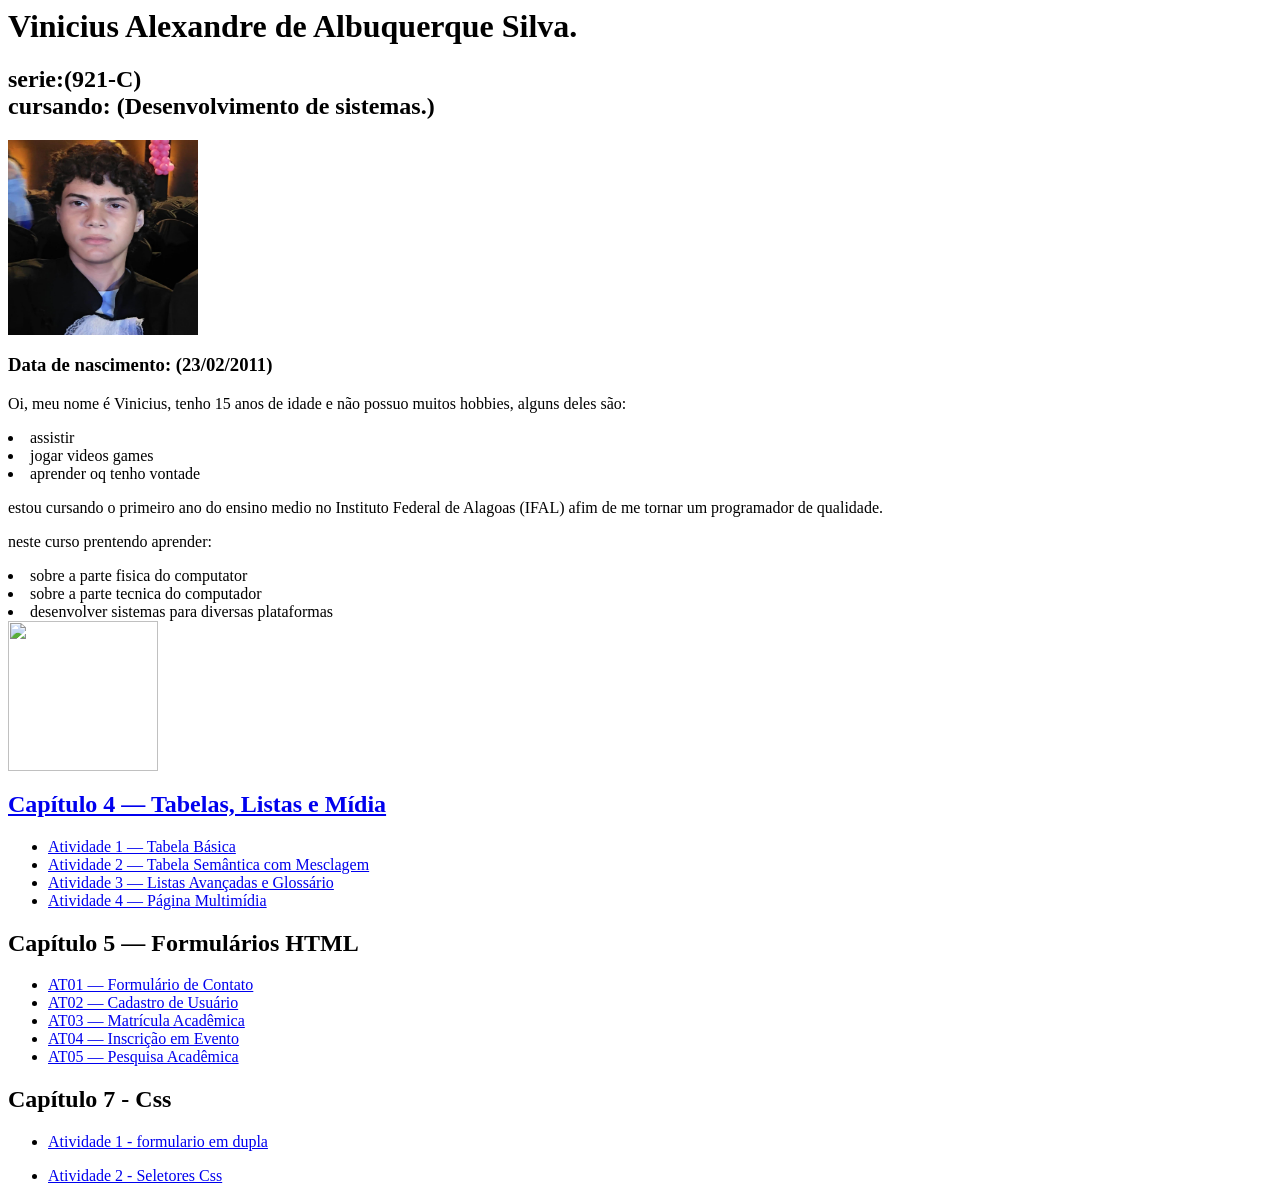
==== index.html @ 52b384c8 "Update navigation links in index.html" ====
<!DOCYTYPE html>
<html>
 <head>
 </head>
 <body>
    <h1>Vinicius Alexandre de Albuquerque Silva. </h1> 
    <h2> serie:(921-C) <br>  cursando: (Desenvolvimento de sistemas.) </h2>
    <img src="vinicius.jpeg"
    alt="homem branco, de olhos e cabelos castanhos"
    height="195"
    width="190"  > 


    <h3>Data de nascimento: (23/02/2011) </h3>
    <p> Oi, meu nome é Vinicius, tenho 15 anos de idade e não possuo muitos hobbies, alguns deles são:</p>
   <li>assistir</i>
   <li>jogar videos games</li> 
   <li>aprender oq tenho vontade</li>
  <p> estou cursando o primeiro ano do ensino medio no Instituto Federal de Alagoas (IFAL) afim de me tornar um programador de qualidade.</p>
  <p> neste curso prentendo aprender: </p>
  <li>sobre a parte fisica do computator</li>
  <li>sobre a parte tecnica do computador</li>
  <li> desenvolver sistemas para diversas plataformas</li>
  <a href="https://www2.ifal.edu.br/campus/maceio/ensino/cursos/tecnicos-integrados/desenvolvimento-de-sistemas">
     <img src="https://www2.ifal.edu.br/o-ifal/comunicacao/arquivos/logos/IFAL_Macei_vertical.png" width="150">
  <section>
  <nav aria-label="Atividades do Capítulo 4">
  <h2>Capítulo 4 — Tabelas, Listas e Mídia</h2>
  <ul>
    <li>
      <a href="at01.html">
        Atividade 1 — Tabela Básica
      </a>
    </li>
    <li>
      <a href="at02.html">
        Atividade 2 — Tabela Semântica com Mesclagem
      </a>
    </li>
    <li>
      <a href="at03.html">
        Atividade 3 — Listas Avançadas e Glossário
      </a>
    </li>
    <li>
      <a href="at04.html">
        Atividade 4 — Página Multimídia
      </a>
    </li>
  </ul>
</nav>
  </section>
<section>
  <h2>Capítulo 5 — Formulários HTML</h2>
  <nav>
    <ul>
      <li><a href="cap05at01.html">AT01 — Formulário de Contato</a></li>
      <li><a href="cap05at02.html">AT02 — Cadastro de Usuário</a></li>
      <li><a href="cap05at03.html">AT03 — Matrícula Acadêmica</a></li>
      <li><a href="cap05at04.html">AT04 — Inscrição em Evento</a></li>
      <li><a href="cap05at05.html">AT05 — Pesquisa Acadêmica</a></li>
    </ul>
  </nav>
</section>
 
     <section>
       <h1>Capítulo 7 - Css</h1>
       <nav>
         <ul>
           <li><a href="atividade-css01-sala">Atividade 1 - formulario em dupla</a></li>
         </ul>
       </nav>
      <nav>
         <ul>
          <li><a href="cap07at01.html/index.html">Atividade 2 - Seletores Css</a></li>
         </ul>
      </nav>
     </section>
  </body>

 

</html>
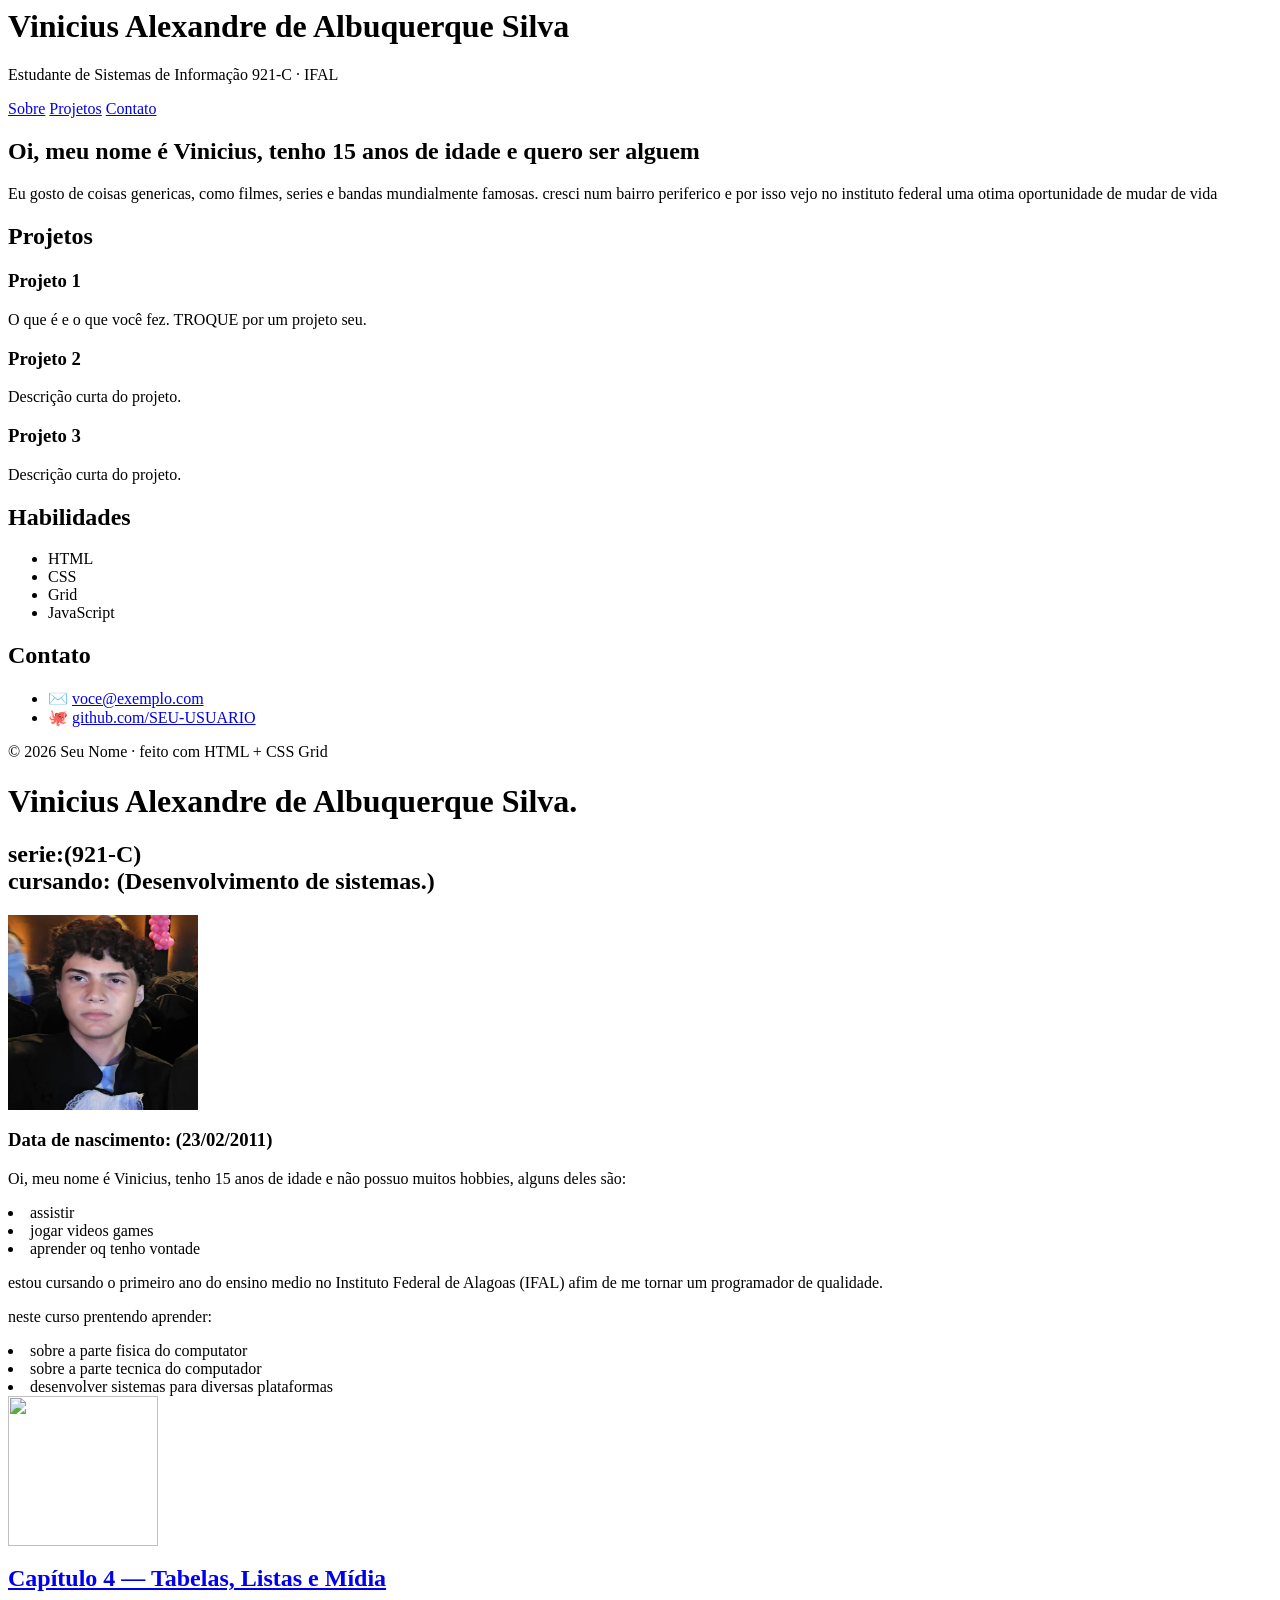
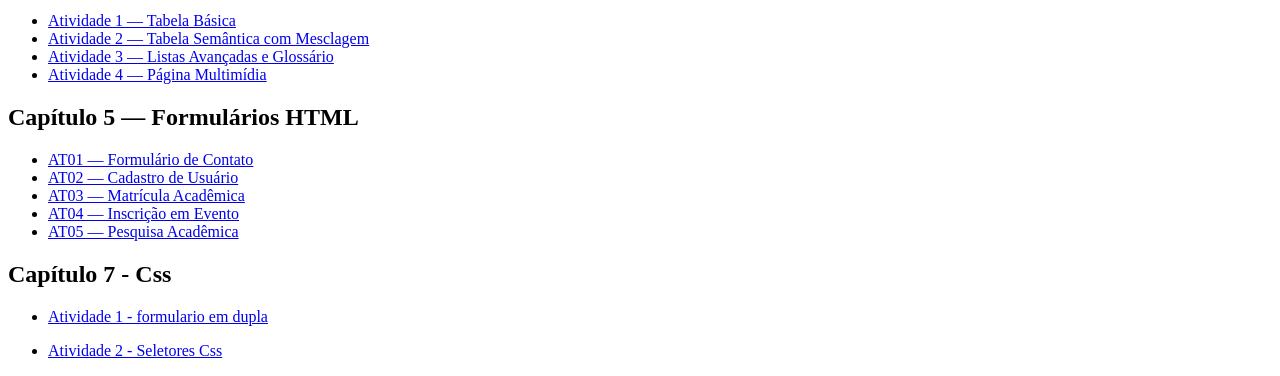
==== commit b2c50e5d: "incompleto Updated the HTML structure and content for a personal webpage." ====
--- a/index.html
+++ b/index.html
@@ -1,4 +1,86 @@
-<!DOCYTYPE html>
+<html lang="pt-BR">
+
+<head>
+  <meta charset="UTF-8">
+  <meta name="viewport" content="width=device-width, initial-scale=1.0">
+  <title>Página Pessoal — Seu Nome</title>
+  <!-- Salve o tema escolhido como "estilo.css" (mesma pasta deste arquivo) -->
+  <link rel="stylesheet" href="tema-1-indigo.css">
+</head>
+
+<body>
+  <div class="pagina">
+
+    <!-- ====== CABEÇALHO — TROQUE pelo seu nome e sua frase ====== -->
+    <header class="cabecalho">
+      <h1>Vinicius Alexandre de Albuquerque Silva</h1>
+      <p>Estudante de Sistemas de Informação 921-C · IFAL</p>
+      <nav>
+        <a href="#sobre">Sobre</a>
+        <a href="#projetos">Projetos</a>
+        <a href="#contato">Contato</a>
+      </nav>
+    </header>
+
+    <!-- ====== CONTEÚDO PRINCIPAL ====== -->
+    <main class="principal">
+      <section id="sobre" class="cartao">
+        <h2> Oi, meu nome é Vinicius, tenho 15 anos de idade e quero ser alguem </h2>
+        <!-- TROQUE por uma breve apresentação sua -->
+        <p>Eu gosto de coisas genericas, como filmes, series e bandas mundialmente famosas.
+        cresci num bairro periferico e por isso vejo no instituto federal uma otima oportunidade de mudar de vida</p>
+      </section>
+
+      <section id="projetos" class="cartao">
+        <h2>Projetos</h2>
+        <!-- Galeria com Grid: cada .projeto é um card; adicione/remova à vontade -->
+        <div class="projetos">
+          <article class="projeto">
+            <h3>Projeto 1</h3>
+            <p>O que é e o que você fez. TROQUE por um projeto seu.</p>
+          </article>
+          <article class="projeto">
+            <h3>Projeto 2</h3>
+            <p>Descrição curta do projeto.</p>
+          </article>
+          <article class="projeto">
+            <h3>Projeto 3</h3>
+            <p>Descrição curta do projeto.</p>
+          </article>
+        </div>
+      </section>
+    </main>
+
+    <!-- ====== BARRA LATERAL ====== -->
+    <aside class="lateral">
+      <section class="cartao">
+        <h2>Habilidades</h2>
+        <!-- TROQUE pelas suas habilidades -->
+        <ul class="habilidades">
+          <li>HTML</li>
+          <li>CSS</li>
+          <li>Grid</li>
+          <li>JavaScript</li>
+        </ul>
+      </section>
+
+      <section id="contato" class="cartao">
+        <h2>Contato</h2>
+        <!-- TROQUE pelos seus links -->
+        <ul class="contato">
+          <li>✉️ <a href="mailto:voce@exemplo.com">voce@exemplo.com</a></li>
+          <li>🐙 <a href="https://github.com/SEU-USUARIO">github.com/SEU-USUARIO</a></li>
+        </ul>
+      </section>
+    </aside>
+
+    <!-- ====== RODAPÉ — TROQUE o nome ====== -->
+    <footer class="rodape">© 2026 Seu Nome · feito com HTML + CSS Grid</footer>
+
+  </div>
+</body>
+
+</html>
 <html>
  <head>
  </head>
@@ -67,12 +149,12 @@
        <h1>Capítulo 7 - Css</h1>
        <nav>
          <ul>
-           <li><a href="atividade-css01-sala">Atividade 1 - formulario em dupla</a></li>
+           <li><a href="atividade-css01-sala/index.html">Atividade 1 - formulario em dupla</a></li>
          </ul>
        </nav>
       <nav>
          <ul>
-          <li><a href="cap07at01.html/index.html">Atividade 2 - Seletores Css</a></li>
+          <li><a href="cap07at01.html">Atividade 2 - Seletores Css</a></li>
          </ul>
       </nav>
      </section>
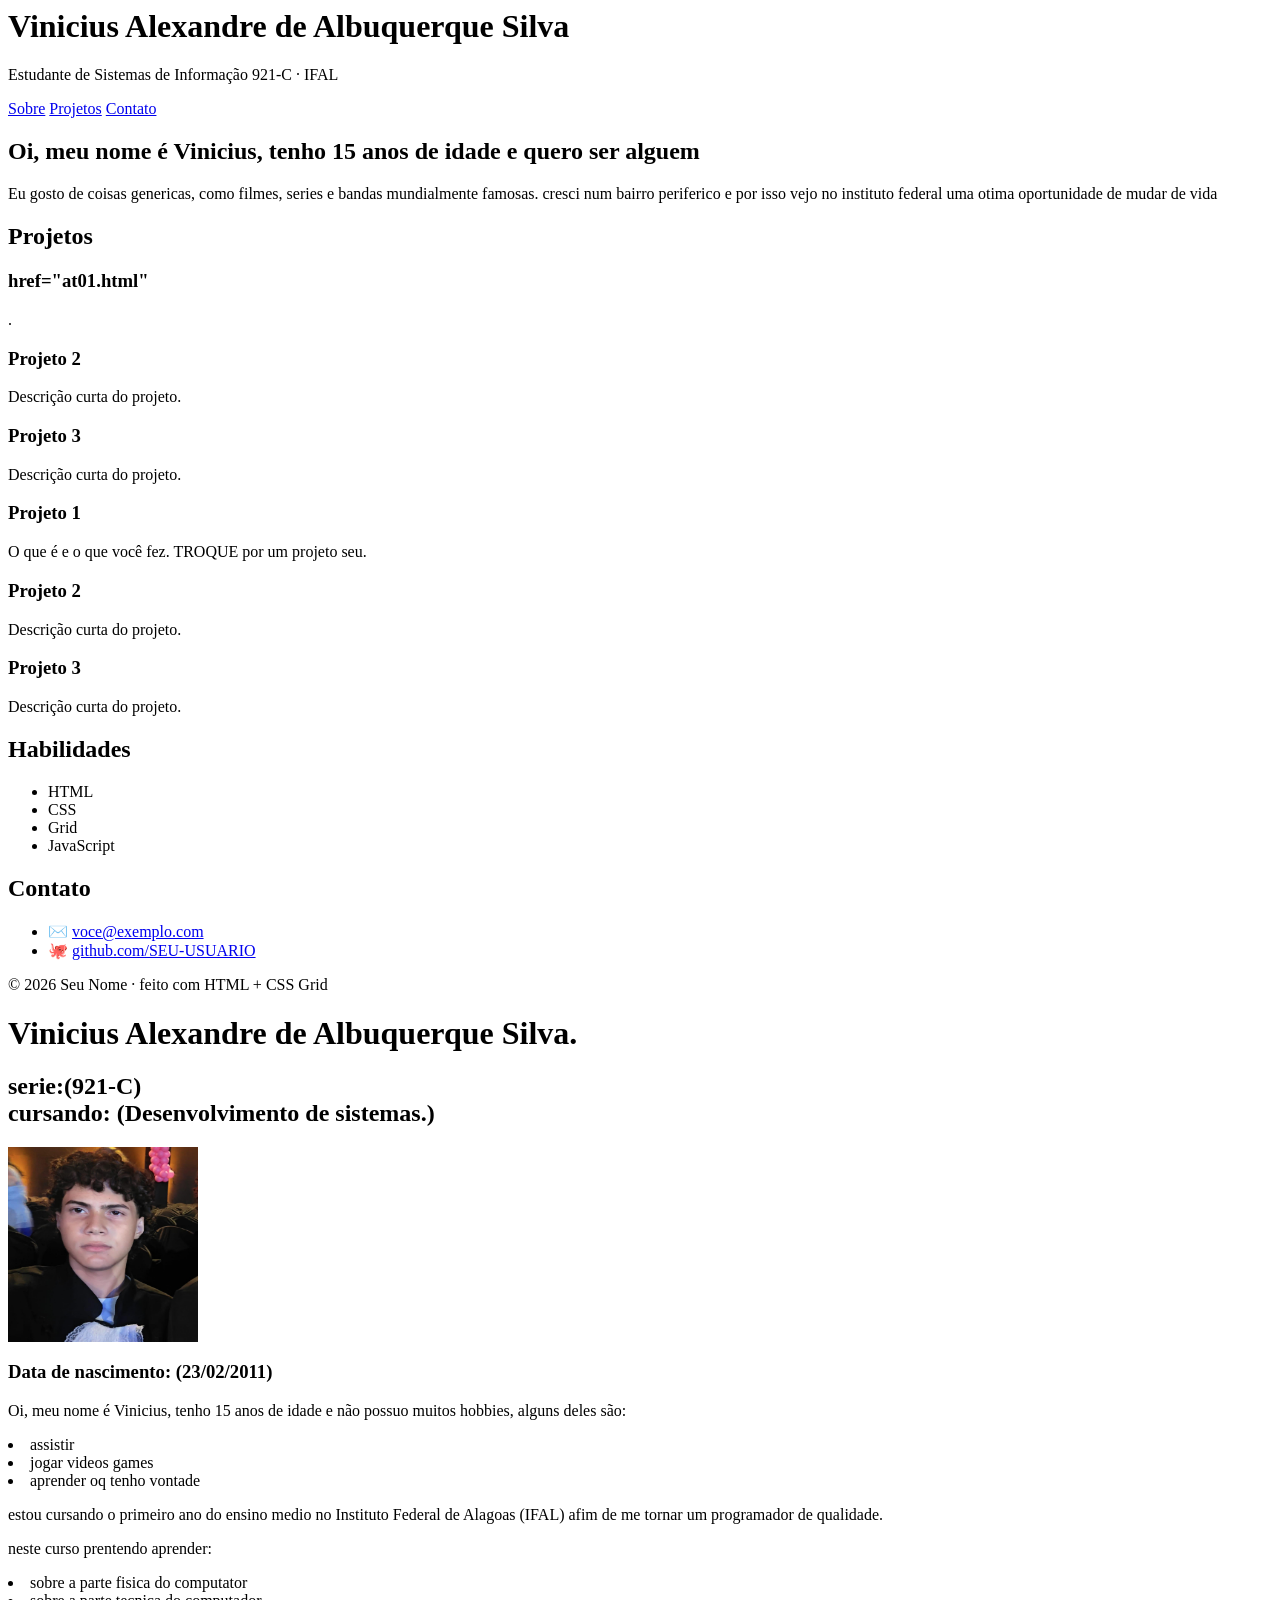
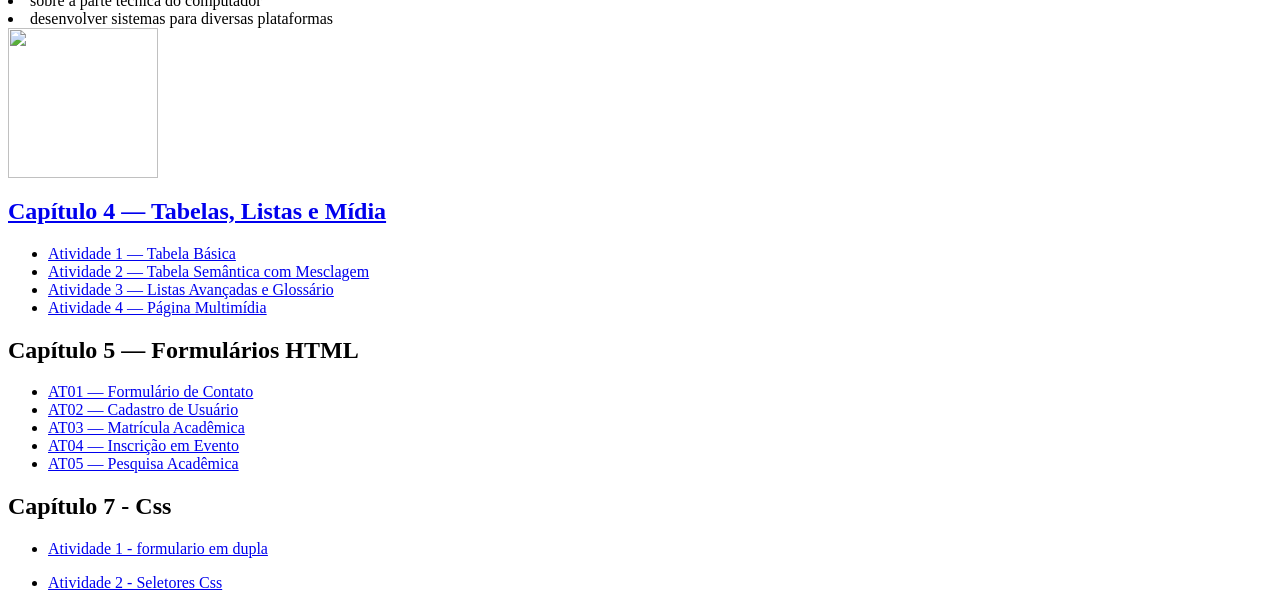
==== commit c582eba9: "Update index.html" ====
--- a/index.html
+++ b/index.html
@@ -36,6 +36,18 @@
         <!-- Galeria com Grid: cada .projeto é um card; adicione/remova à vontade -->
         <div class="projetos">
           <article class="projeto">
+            <h3><a>href="at01.html"</a></h3>
+            <p>.</p>
+          </article>
+          <article class="projeto">
+            <h3>Projeto 2</h3>
+            <p>Descrição curta do projeto.</p>
+          </article>
+          <article class="projeto">
+            <h3>Projeto 3</h3>
+            <p>Descrição curta do projeto.</p>
+          </article>
+           <article class="projeto">
             <h3>Projeto 1</h3>
             <p>O que é e o que você fez. TROQUE por um projeto seu.</p>
           </article>
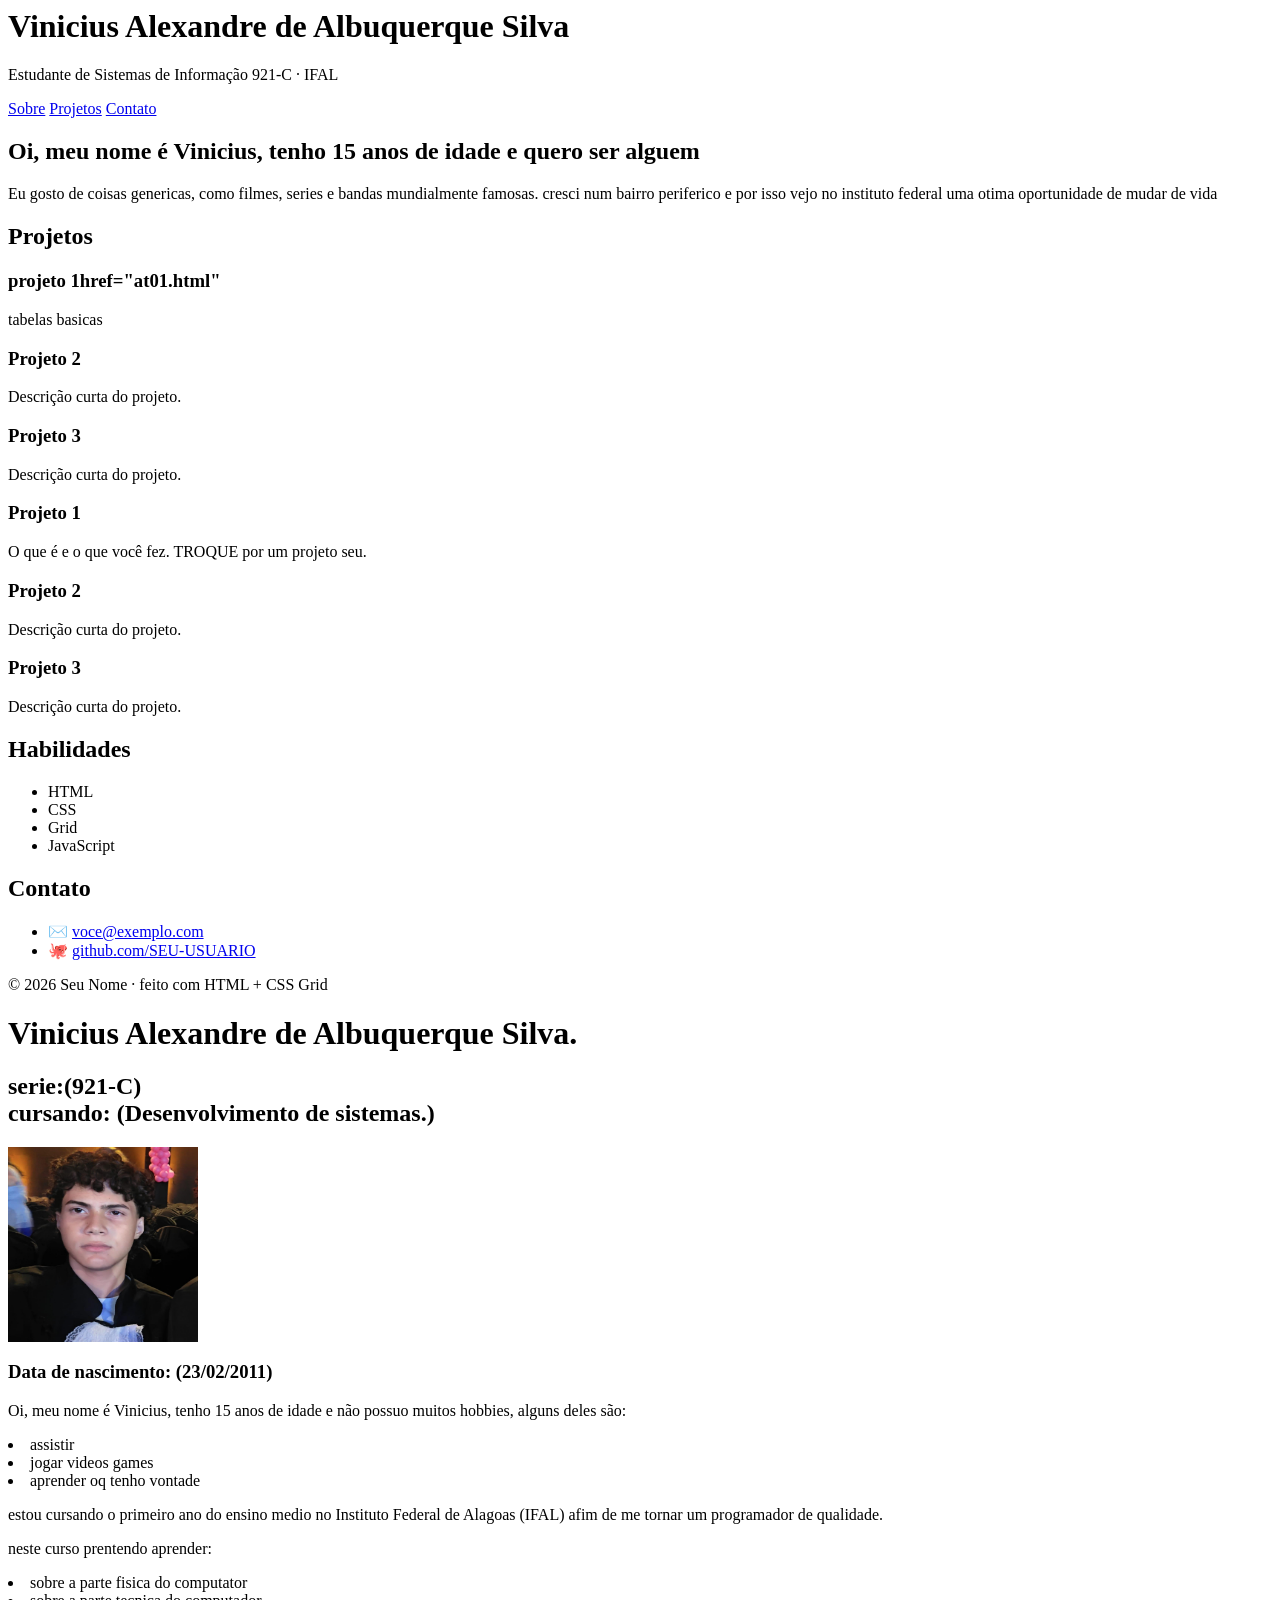
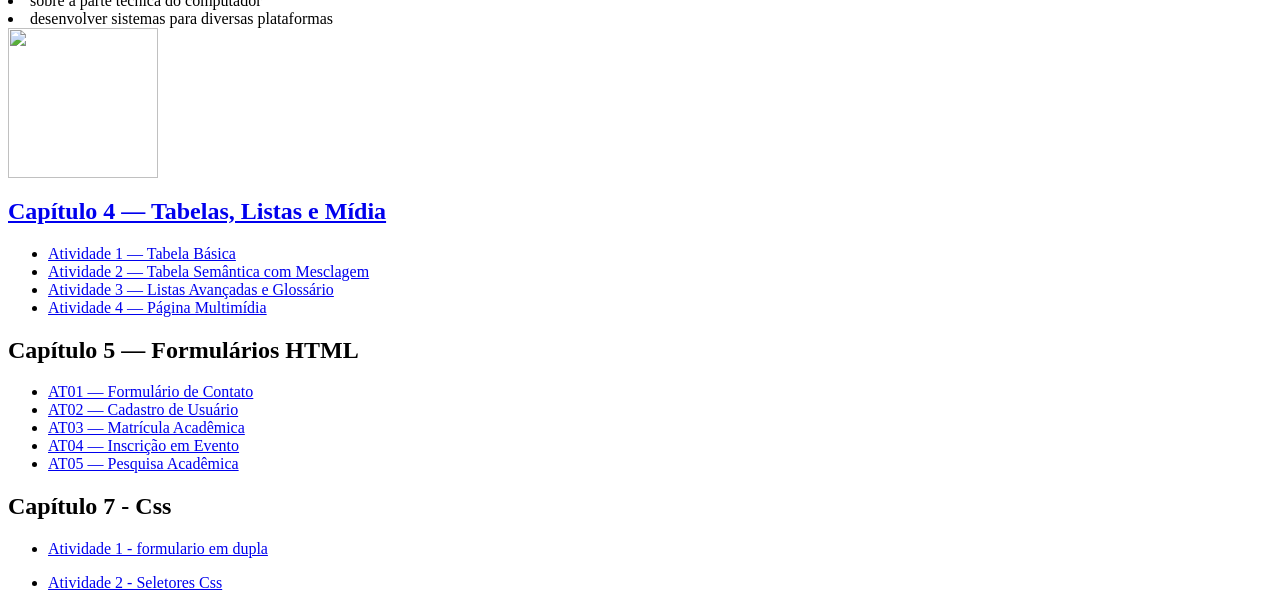
==== commit bd4deb45: "Update project 1 title and description in index.html" ====
--- a/index.html
+++ b/index.html
@@ -36,8 +36,8 @@
         <!-- Galeria com Grid: cada .projeto é um card; adicione/remova à vontade -->
         <div class="projetos">
           <article class="projeto">
-            <h3><a>href="at01.html"</a></h3>
-            <p>.</p>
+            <h3>projeto 1<a>href="at01.html"</a></h3>
+            <p>tabelas basicas</p>
           </article>
           <article class="projeto">
             <h3>Projeto 2</h3>
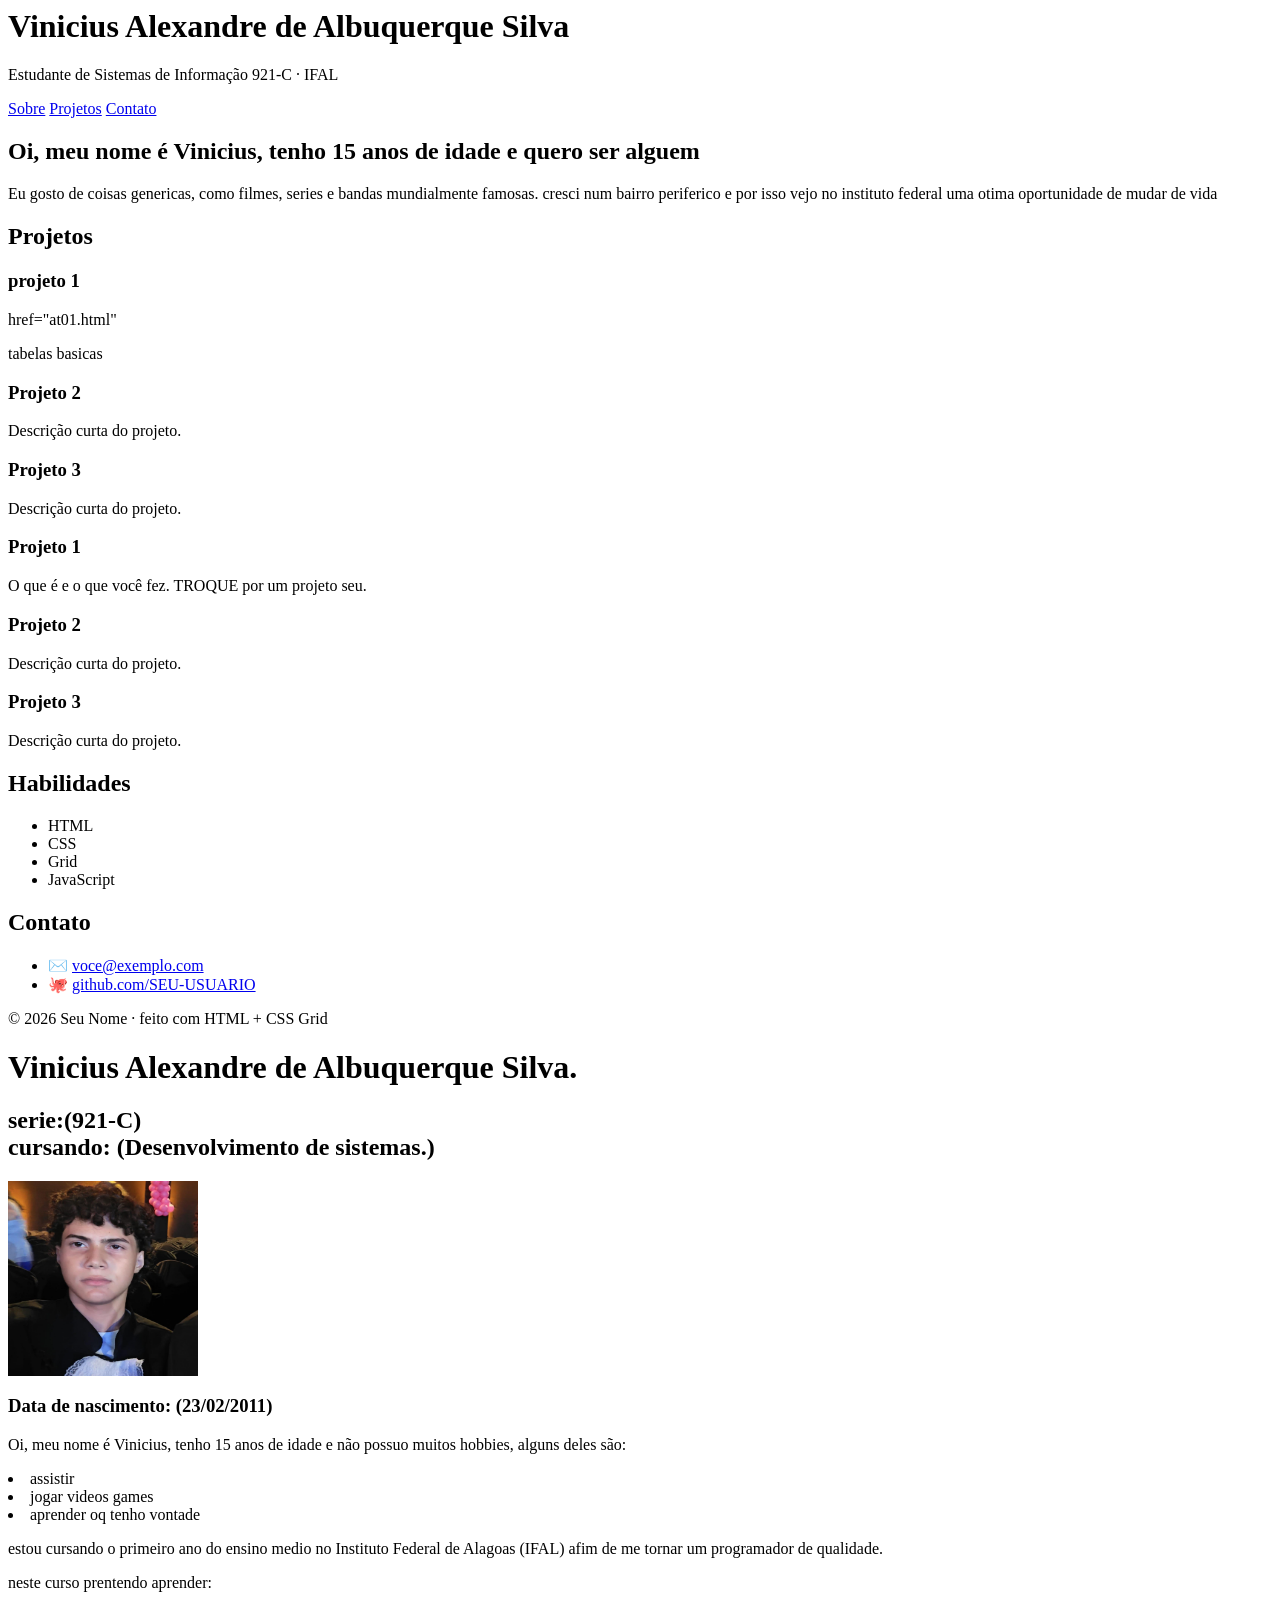
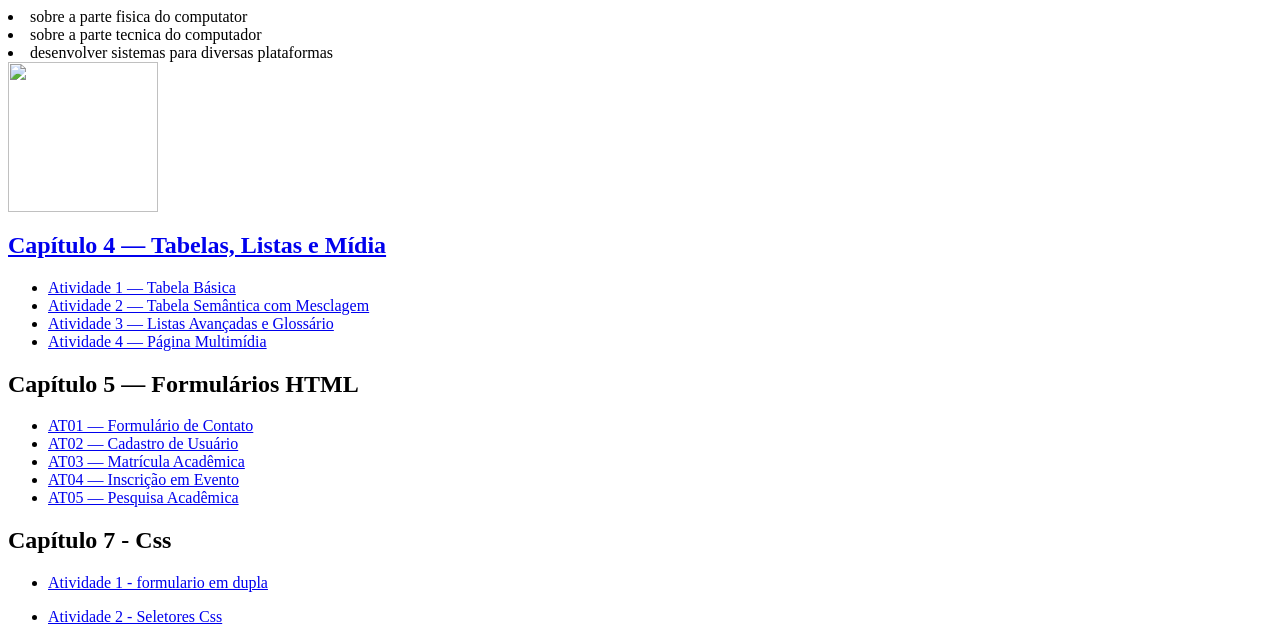
==== commit fb3a6d50: "Fix HTML structure for project 1 link" ====
--- a/index.html
+++ b/index.html
@@ -36,7 +36,8 @@
         <!-- Galeria com Grid: cada .projeto é um card; adicione/remova à vontade -->
         <div class="projetos">
           <article class="projeto">
-            <h3>projeto 1<a>href="at01.html"</a></h3>
+            <h3>projeto 1</h3>
+            <a>href="at01.html"</a>
             <p>tabelas basicas</p>
           </article>
           <article class="projeto">
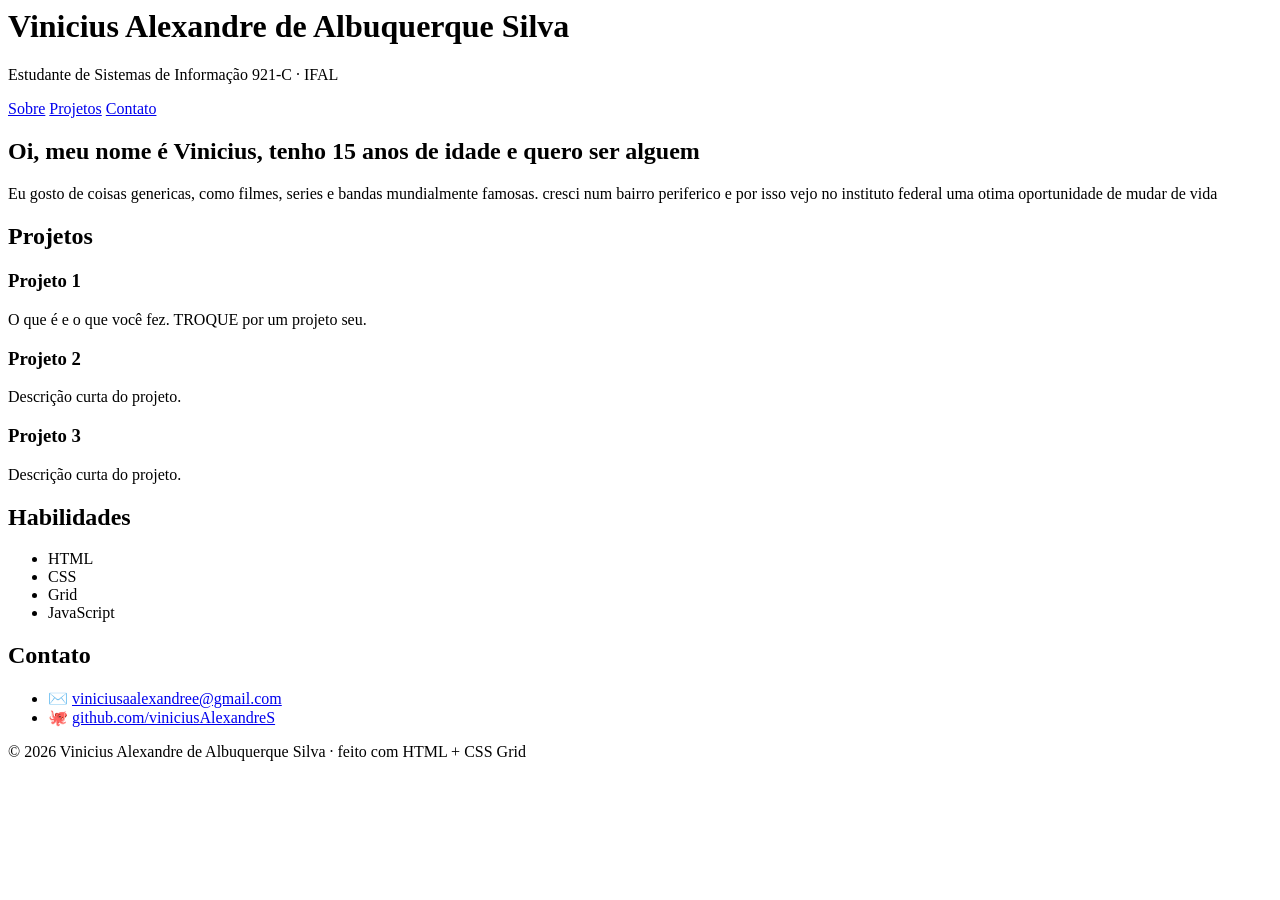
==== commit a2063b89: "Update index.html" ====
--- a/index.html
+++ b/index.html
@@ -3,9 +3,9 @@
 <head>
   <meta charset="UTF-8">
   <meta name="viewport" content="width=device-width, initial-scale=1.0">
-  <title>Página Pessoal — Seu Nome</title>
+  <title>Página Pessoal — Vinicius Alexandre de Albuquerque Silva</title>
   <!-- Salve o tema escolhido como "estilo.css" (mesma pasta deste arquivo) -->
-  <link rel="stylesheet" href="tema-1-indigo.css">
+  <link rel="stylesheet" href="estilo.css">
 </head>
 
 <body>
@@ -36,19 +36,6 @@
         <!-- Galeria com Grid: cada .projeto é um card; adicione/remova à vontade -->
         <div class="projetos">
           <article class="projeto">
-            <h3>projeto 1</h3>
-            <a>href="at01.html"</a>
-            <p>tabelas basicas</p>
-          </article>
-          <article class="projeto">
-            <h3>Projeto 2</h3>
-            <p>Descrição curta do projeto.</p>
-          </article>
-          <article class="projeto">
-            <h3>Projeto 3</h3>
-            <p>Descrição curta do projeto.</p>
-          </article>
-           <article class="projeto">
             <h3>Projeto 1</h3>
             <p>O que é e o que você fez. TROQUE por um projeto seu.</p>
           </article>
@@ -81,97 +68,19 @@
         <h2>Contato</h2>
         <!-- TROQUE pelos seus links -->
         <ul class="contato">
-          <li>✉️ <a href="mailto:voce@exemplo.com">voce@exemplo.com</a></li>
-          <li>🐙 <a href="https://github.com/SEU-USUARIO">github.com/SEU-USUARIO</a></li>
+          <li>✉️ <a href="mailto:viniciusaalexandree@gmail.com">viniciusaalexandree@gmail.com</a></li>
+          <li>🐙 <a href="https://github.com/viniciusAlexandreS">github.com/viniciusAlexandreS</a></li>
         </ul>
       </section>
     </aside>
 
     <!-- ====== RODAPÉ — TROQUE o nome ====== -->
-    <footer class="rodape">© 2026 Seu Nome · feito com HTML + CSS Grid</footer>
+    <footer class="rodape">© 2026 Vinicius Alexandre de Albuquerque Silva · feito com HTML + CSS Grid</footer>
 
   </div>
 </body>
 
 </html>
-<html>
- <head>
- </head>
- <body>
-    <h1>Vinicius Alexandre de Albuquerque Silva. </h1> 
-    <h2> serie:(921-C) <br>  cursando: (Desenvolvimento de sistemas.) </h2>
-    <img src="vinicius.jpeg"
-    alt="homem branco, de olhos e cabelos castanhos"
-    height="195"
-    width="190"  > 
-
-
-    <h3>Data de nascimento: (23/02/2011) </h3>
-    <p> Oi, meu nome é Vinicius, tenho 15 anos de idade e não possuo muitos hobbies, alguns deles são:</p>
-   <li>assistir</i>
-   <li>jogar videos games</li> 
-   <li>aprender oq tenho vontade</li>
-  <p> estou cursando o primeiro ano do ensino medio no Instituto Federal de Alagoas (IFAL) afim de me tornar um programador de qualidade.</p>
-  <p> neste curso prentendo aprender: </p>
-  <li>sobre a parte fisica do computator</li>
-  <li>sobre a parte tecnica do computador</li>
-  <li> desenvolver sistemas para diversas plataformas</li>
-  <a href="https://www2.ifal.edu.br/campus/maceio/ensino/cursos/tecnicos-integrados/desenvolvimento-de-sistemas">
-     <img src="https://www2.ifal.edu.br/o-ifal/comunicacao/arquivos/logos/IFAL_Macei_vertical.png" width="150">
-  <section>
-  <nav aria-label="Atividades do Capítulo 4">
-  <h2>Capítulo 4 — Tabelas, Listas e Mídia</h2>
-  <ul>
-    <li>
-      <a href="at01.html">
-        Atividade 1 — Tabela Básica
-      </a>
-    </li>
-    <li>
-      <a href="at02.html">
-        Atividade 2 — Tabela Semântica com Mesclagem
-      </a>
-    </li>
-    <li>
-      <a href="at03.html">
-        Atividade 3 — Listas Avançadas e Glossário
-      </a>
-    </li>
-    <li>
-      <a href="at04.html">
-        Atividade 4 — Página Multimídia
-      </a>
-    </li>
-  </ul>
-</nav>
-  </section>
-<section>
-  <h2>Capítulo 5 — Formulários HTML</h2>
-  <nav>
-    <ul>
-      <li><a href="cap05at01.html">AT01 — Formulário de Contato</a></li>
-      <li><a href="cap05at02.html">AT02 — Cadastro de Usuário</a></li>
-      <li><a href="cap05at03.html">AT03 — Matrícula Acadêmica</a></li>
-      <li><a href="cap05at04.html">AT04 — Inscrição em Evento</a></li>
-      <li><a href="cap05at05.html">AT05 — Pesquisa Acadêmica</a></li>
-    </ul>
-  </nav>
-</section>
- 
-     <section>
-       <h1>Capítulo 7 - Css</h1>
-       <nav>
-         <ul>
-           <li><a href="atividade-css01-sala/index.html">Atividade 1 - formulario em dupla</a></li>
-         </ul>
-       </nav>
-      <nav>
-         <ul>
-          <li><a href="cap07at01.html">Atividade 2 - Seletores Css</a></li>
-         </ul>
-      </nav>
-     </section>
-  </body>
 
  
 
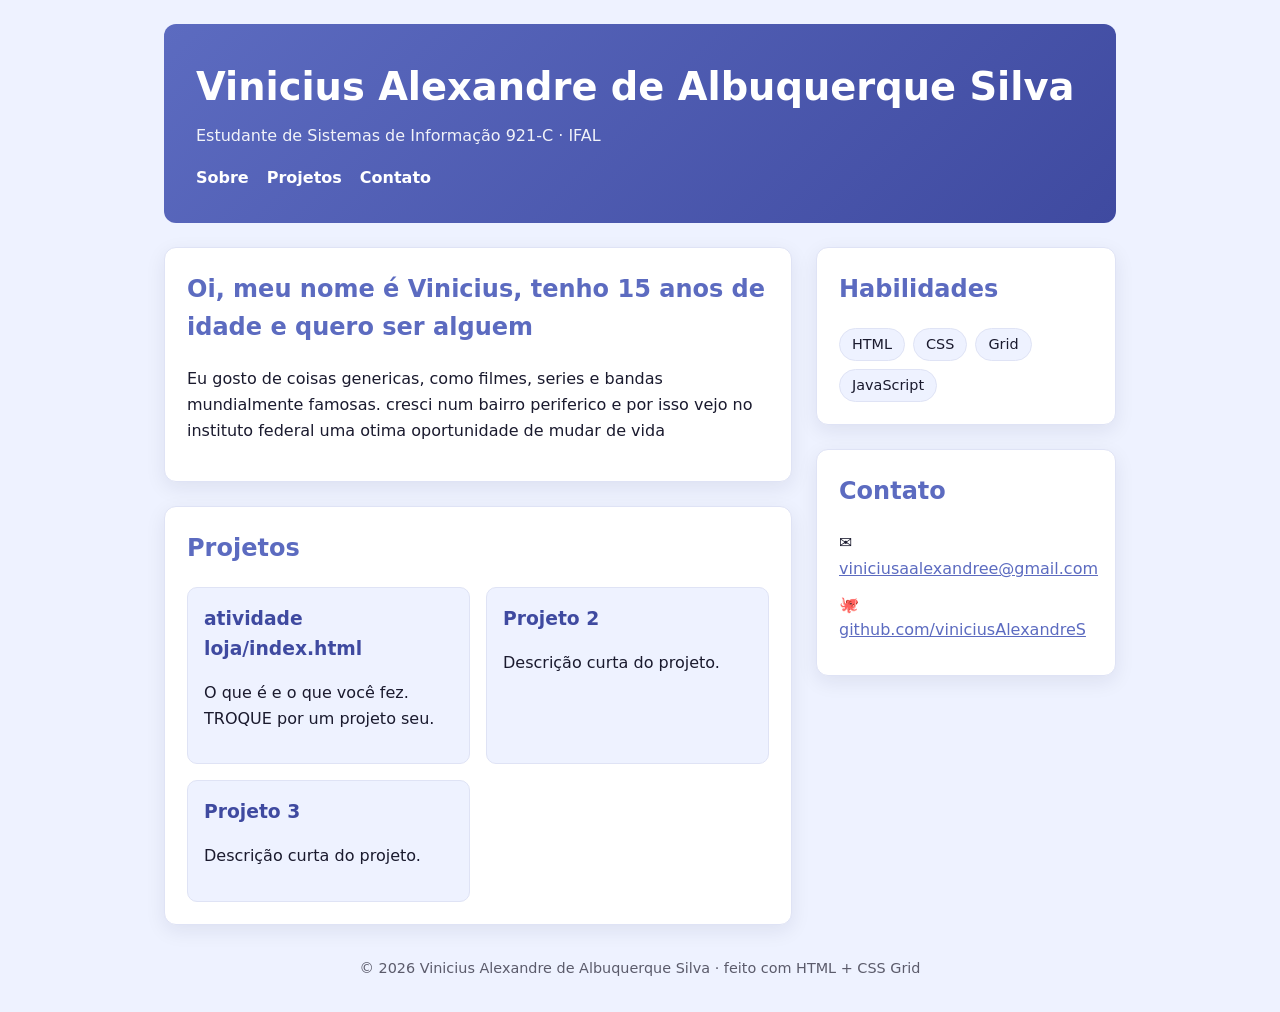
==== commit 1213804c: "Update project link in index.html" ====
--- a/index.html
+++ b/index.html
@@ -36,7 +36,7 @@
         <!-- Galeria com Grid: cada .projeto é um card; adicione/remova à vontade -->
         <div class="projetos">
           <article class="projeto">
-            <h3>Projeto 1</h3>
+            <h3><href>atividade loja/index.html</href></h3>
             <p>O que é e o que você fez. TROQUE por um projeto seu.</p>
           </article>
           <article class="projeto">
--- a/estilo.css
+++ b/estilo.css
@@ -0,0 +1,106 @@
+/* ============================================================
+   TEMA 1 — ÍNDIGO (moderno / clean)
+   Para usar: salve este arquivo como  estilo.css  no seu projeto.
+   Você pode mudar CORES, FONTE e BORDAS aqui.
+   NÃO mexa na seção "LAYOUT (GRID)" — é o layout pedido na atividade.
+   ============================================================ */
+
+/* ---- Cores e fonte (mude à vontade) ---- */
+:root {
+  --cor: #5C6BC0;
+  --cor-escura: #3f4aa0;
+  --texto: #1a1a2e;
+  --suave: #5b5b6b;
+  --fundo: #eef2ff;
+  --superficie: #ffffff;
+  --borda: #dfe3f5;
+  --raio: 12px;
+}
+
+body {
+  margin: 0;
+  font-family: system-ui, -apple-system, "Segoe UI", sans-serif;
+  color: var(--texto);
+  background: var(--fundo);
+  line-height: 1.6;
+}
+
+/* ============================================================
+   LAYOUT (GRID) — NÃO MUDE
+   ============================================================ */
+* { box-sizing: border-box; }
+
+.pagina {
+  display: grid;
+  grid-template-columns: 1fr 300px;
+  grid-template-areas:
+    "cabecalho cabecalho"
+    "principal lateral"
+    "rodape    rodape";
+  gap: 24px;
+  max-width: 1000px;
+  margin: 0 auto;
+  padding: 24px;
+}
+
+.cabecalho { grid-area: cabecalho; }
+.principal { grid-area: principal; }
+.lateral   { grid-area: lateral; }
+.rodape    { grid-area: rodape; }
+
+.projetos {
+  display: grid;
+  grid-template-columns: repeat(auto-fit, minmax(200px, 1fr));
+  gap: 16px;
+  margin-top: 14px;
+}
+
+@media (max-width: 640px) {
+  .pagina {
+    grid-template-columns: 1fr;
+    grid-template-areas:
+      "cabecalho"
+      "principal"
+      "lateral"
+      "rodape";
+  }
+}
+/* ===================== fim do LAYOUT ===================== */
+
+/* ---- Aparência (mude à vontade) ---- */
+.cabecalho {
+  background: linear-gradient(135deg, var(--cor), var(--cor-escura));
+  color: #fff;
+  padding: 32px;
+  border-radius: var(--raio);
+}
+.cabecalho h1 { margin: 0; font-size: clamp(1.6rem, 4vw, 2.4rem); }
+.cabecalho p { margin: 6px 0 0; opacity: .92; }
+.cabecalho nav { margin-top: 16px; display: flex; gap: 18px; flex-wrap: wrap; }
+.cabecalho nav a { color: #fff; text-decoration: none; font-weight: 600; }
+.cabecalho nav a:hover { text-decoration: underline; }
+
+.cartao {
+  background: var(--superficie);
+  border: 1px solid var(--borda);
+  border-radius: var(--raio);
+  padding: 22px;
+  box-shadow: 0 6px 20px rgba(30, 30, 60, .08);
+}
+.cartao + .cartao { margin-top: 24px; }
+h2 { color: var(--cor); margin-top: 0; }
+
+.projeto {
+  background: var(--fundo);
+  border: 1px solid var(--borda);
+  border-radius: 10px;
+  padding: 16px;
+}
+.projeto h3 { margin: 0 0 6px; color: var(--cor-escura); }
+
+.habilidades { list-style: none; padding: 0; margin: 0; display: flex; flex-wrap: wrap; gap: 8px; }
+.habilidades li { background: var(--fundo); border: 1px solid var(--borda); border-radius: 999px; padding: 4px 12px; font-size: .9rem; }
+.contato { list-style: none; padding: 0; margin: 0; }
+.contato li { margin: 10px 0; }
+.contato a { color: var(--cor); }
+.rodape { text-align: center; color: var(--suave); padding: 8px; font-size: .9rem; }
